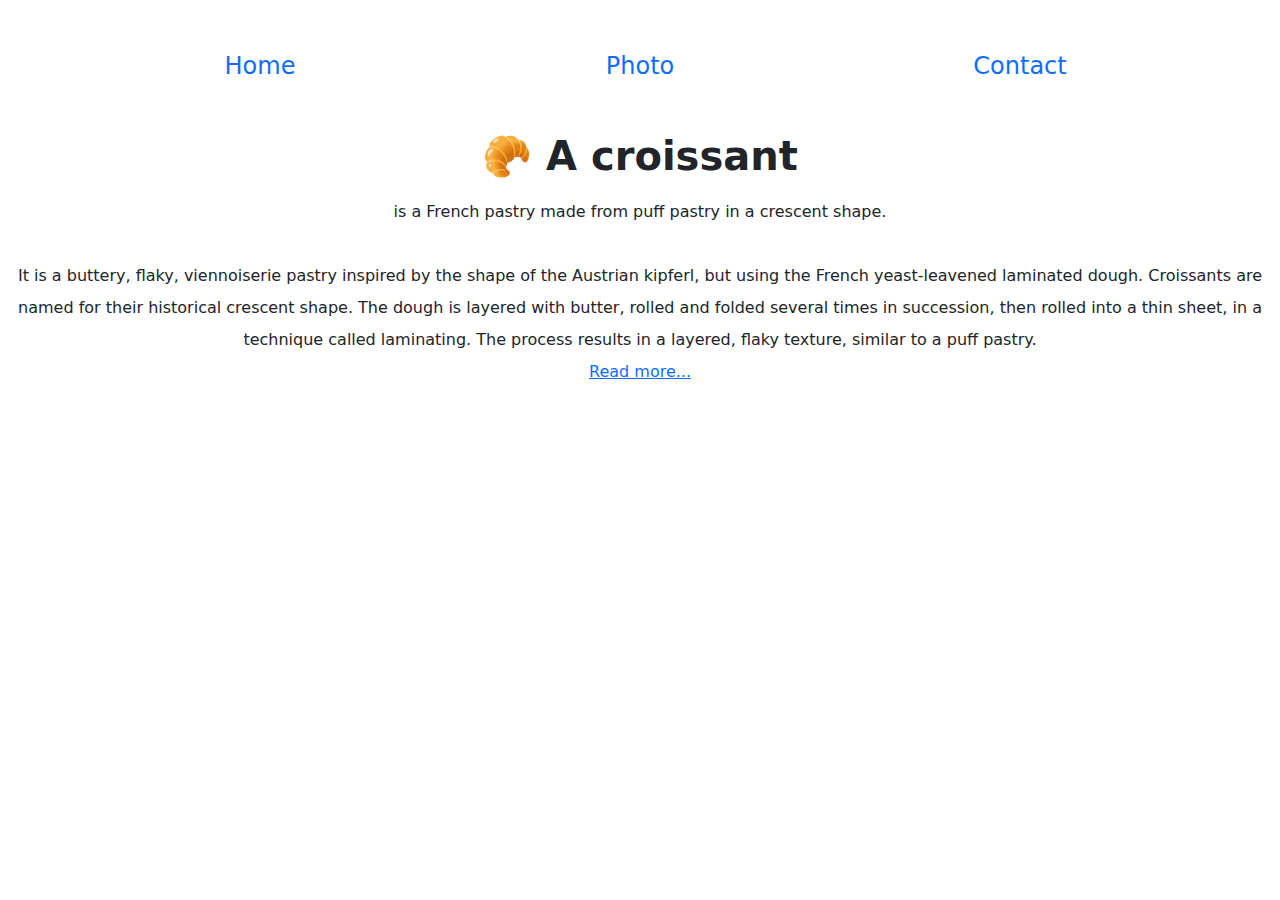
==== index.html @ d4eee3e3 "Created the initial file structure" ====
<!DOCTYPE html>
<html lang="en">
  <head>
    <meta charset="UTF-8" />
    <meta name="viewport" content="width=device-width, initial-scale=1.0" />
    <link
      href="https://cdn.jsdelivr.net/npm/bootstrap@5.3.3/dist/css/bootstrap.min.css"
      rel="stylesheet"
      integrity="sha384-QWTKZyjpPEjISv5WaRU9OFeRpok6YctnYmDr5pNlyT2bRjXh0JMhjY6hW+ALEwIH"
      crossorigin="anonymous"
    />
    <title>Croissant</title>
  </head>
  <body>
    <div class="container mt-5">
      <div class="row fs-4">
        <div class="col-md-4 text-center">
          <a href="/" class="text-decoration-none">Home</a>
        </div>
        <div class="col-md-4 text-center">
          <a href="/photo.html" class="text-decoration-none">Photo</a>
        </div>
        <div class="col-md-4 text-center">
          <a href="/contact.html" class="text-decoration-none">Contact</a>
        </div>
      </div>
    </div>
    <h1 class="text-center mt-5 fw-bold">🥐 A croissant</h1>
    <p class="mt-3 text-center lh-lg">
      is a French pastry made from puff pastry in a crescent shape.
      <br />
      <br />
      It is a buttery, flaky, viennoiserie pastry inspired by the shape of the
      Austrian kipferl, but using the French yeast-leavened laminated dough.
      Croissants are named for their historical crescent shape. The dough is
      layered with butter, rolled and folded several times in succession, then
      rolled into a thin sheet, in a technique called laminating. The process
      results in a layered, flaky texture, similar to a puff pastry.
      <br />
      <a href="https://en.wikipedia.org/wiki/Croissant" target="_blank"
        >Read more...</a
      >
    </p>
  </body>
</html>
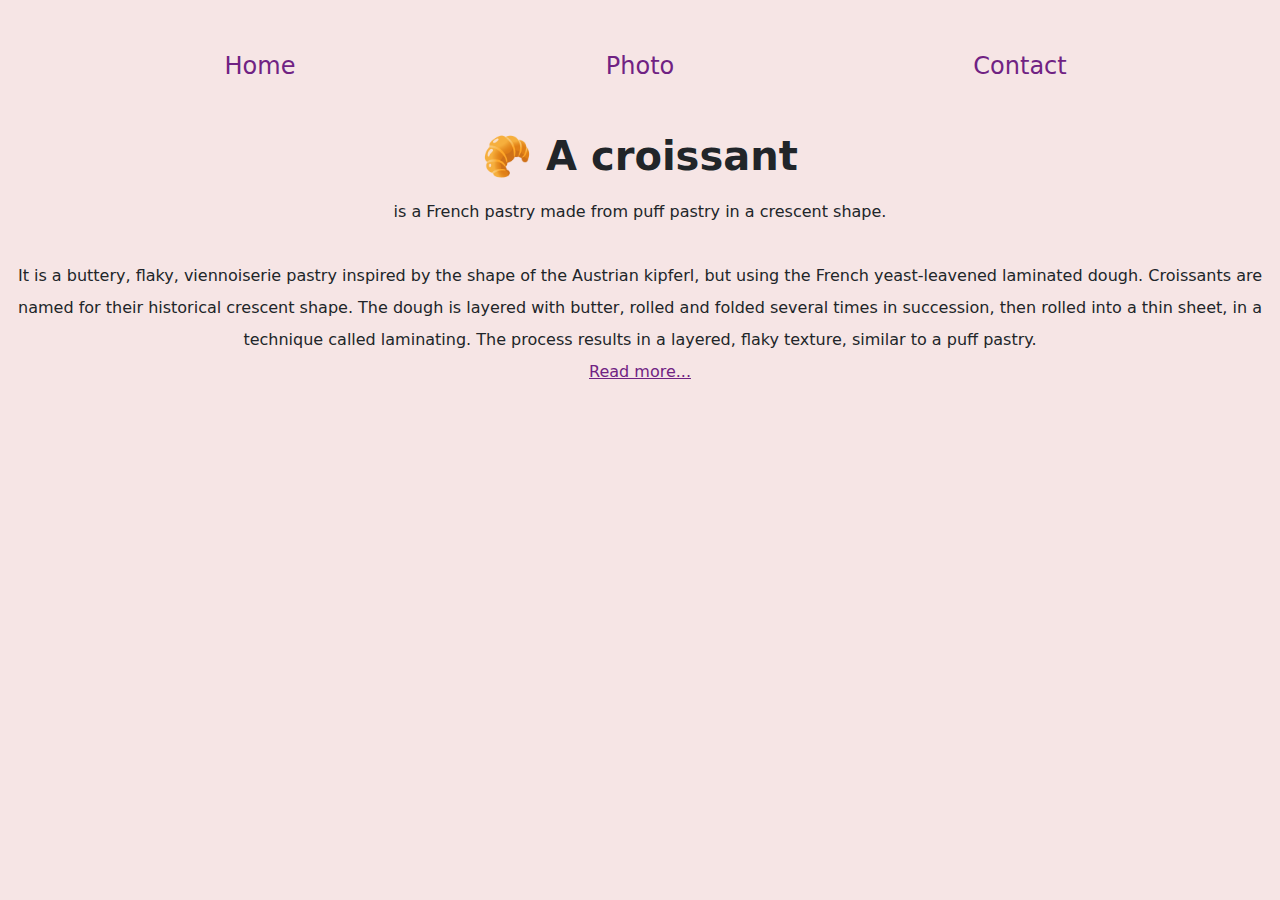
==== commit 5e59b01a: "Added basic styling" ====
--- a/index.html
+++ b/index.html
@@ -9,6 +9,7 @@
       integrity="sha384-QWTKZyjpPEjISv5WaRU9OFeRpok6YctnYmDr5pNlyT2bRjXh0JMhjY6hW+ALEwIH"
       crossorigin="anonymous"
     />
+    <link rel="stylesheet" href="src/style.css" />
     <title>Croissant</title>
   </head>
   <body>
--- a/src/style.css
+++ b/src/style.css
@@ -0,0 +1,6 @@
+body {
+  background-color: #f6e5e5;
+}
+a {
+  color: #702283;
+}
